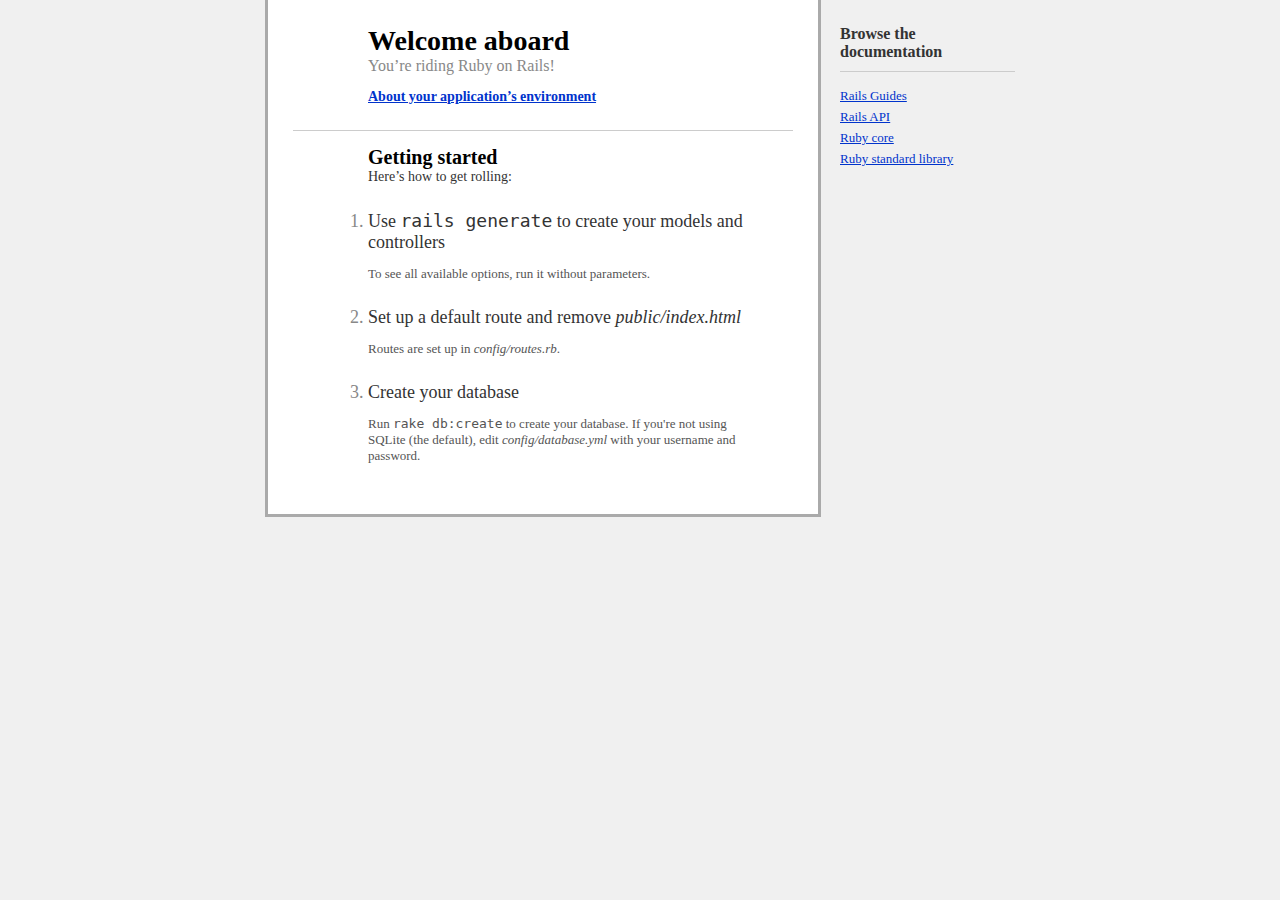
==== public/index.html @ 340bf0dc "XCXXZ" ====
<!DOCTYPE html>
<html>
  <head>
    <title>Ruby on Rails: Welcome aboard</title>
    <style type="text/css" media="screen">
      body {
        margin: 0;
        margin-bottom: 25px;
        padding: 0;
        background-color: #f0f0f0;
        font-family: "Lucida Grande", "Bitstream Vera Sans", "Verdana";
        font-size: 13px;
        color: #333;
      }

      h1 {
        font-size: 28px;
        color: #000;
      }

      a  {color: #03c}
      a:hover {
        background-color: #03c;
        color: white;
        text-decoration: none;
      }


      #page {
        background-color: #f0f0f0;
        width: 750px;
        margin: 0;
        margin-left: auto;
        margin-right: auto;
      }

      #content {
        float: left;
        background-color: white;
        border: 3px solid #aaa;
        border-top: none;
        padding: 25px;
        width: 500px;
      }

      #sidebar {
        float: right;
        width: 175px;
      }

      #footer {
        clear: both;
      }

      #header, #about, #getting-started {
        padding-left: 75px;
        padding-right: 30px;
      }


      #header {
        background-image: url("assets/rails.png");
        background-repeat: no-repeat;
        background-position: top left;
        height: 64px;
      }
      #header h1, #header h2 {margin: 0}
      #header h2 {
        color: #888;
        font-weight: normal;
        font-size: 16px;
      }


      #about h3 {
        margin: 0;
        margin-bottom: 10px;
        font-size: 14px;
      }

      #about-content {
        background-color: #ffd;
        border: 1px solid #fc0;
        margin-left: -55px;
        margin-right: -10px;
      }
      #about-content table {
        margin-top: 10px;
        margin-bottom: 10px;
        font-size: 11px;
        border-collapse: collapse;
      }
      #about-content td {
        padding: 10px;
        padding-top: 3px;
        padding-bottom: 3px;
      }
      #about-content td.name  {color: #555}
      #about-content td.value {color: #000}

      #about-content ul {
        padding: 0;
        list-style-type: none;
      }

      #about-content.failure {
        background-color: #fcc;
        border: 1px solid #f00;
      }
      #about-content.failure p {
        margin: 0;
        padding: 10px;
      }


      #getting-started {
        border-top: 1px solid #ccc;
        margin-top: 25px;
        padding-top: 15px;
      }
      #getting-started h1 {
        margin: 0;
        font-size: 20px;
      }
      #getting-started h2 {
        margin: 0;
        font-size: 14px;
        font-weight: normal;
        color: #333;
        margin-bottom: 25px;
      }
      #getting-started ol {
        margin-left: 0;
        padding-left: 0;
      }
      #getting-started li {
        font-size: 18px;
        color: #888;
        margin-bottom: 25px;
      }
      #getting-started li h2 {
        margin: 0;
        font-weight: normal;
        font-size: 18px;
        color: #333;
      }
      #getting-started li p {
        color: #555;
        font-size: 13px;
      }


      #sidebar ul {
        margin-left: 0;
        padding-left: 0;
      }
      #sidebar ul h3 {
        margin-top: 25px;
        font-size: 16px;
        padding-bottom: 10px;
        border-bottom: 1px solid #ccc;
      }
      #sidebar li {
        list-style-type: none;
      }
      #sidebar ul.links li {
        margin-bottom: 5px;
      }

      .filename {
        font-style: italic;
      }
    </style>
    <script type="text/javascript">
      function about() {
        info = document.getElementById('about-content');
        if (window.XMLHttpRequest)
          { xhr = new XMLHttpRequest(); }
        else
          { xhr = new ActiveXObject("Microsoft.XMLHTTP"); }
        xhr.open("GET","rails/info/properties",false);
        xhr.send("");
        info.innerHTML = xhr.responseText;
        info.style.display = 'block'
      }
    </script>
  </head>
  <body>
    <div id="page">
      <div id="sidebar">
        <ul id="sidebar-items">
          <li>
            <h3>Browse the documentation</h3>
            <ul class="links">
              <li><a href="http://guides.rubyonrails.org/">Rails Guides</a></li>
              <li><a href="http://api.rubyonrails.org/">Rails API</a></li>
              <li><a href="http://www.ruby-doc.org/core/">Ruby core</a></li>
              <li><a href="http://www.ruby-doc.org/stdlib/">Ruby standard library</a></li>
            </ul>
          </li>
        </ul>
      </div>

      <div id="content">
        <div id="header">
          <h1>Welcome aboard</h1>
          <h2>You&rsquo;re riding Ruby on Rails!</h2>
        </div>

        <div id="about">
          <h3><a href="rails/info/properties" onclick="about(); return false">About your application&rsquo;s environment</a></h3>
          <div id="about-content" style="display: none"></div>
        </div>

        <div id="getting-started">
          <h1>Getting started</h1>
          <h2>Here&rsquo;s how to get rolling:</h2>

          <ol>
            <li>
              <h2>Use <code>rails generate</code> to create your models and controllers</h2>
              <p>To see all available options, run it without parameters.</p>
            </li>

            <li>
              <h2>Set up a default route and remove <span class="filename">public/index.html</span></h2>
              <p>Routes are set up in <span class="filename">config/routes.rb</span>.</p>
            </li>

            <li>
              <h2>Create your database</h2>
              <p>Run <code>rake db:create</code> to create your database. If you're not using SQLite (the default), edit <span class="filename">config/database.yml</span> with your username and password.</p>
            </li>
          </ol>
        </div>
      </div>

      <div id="footer">&nbsp;</div>
    </div>
  </body>
</html>
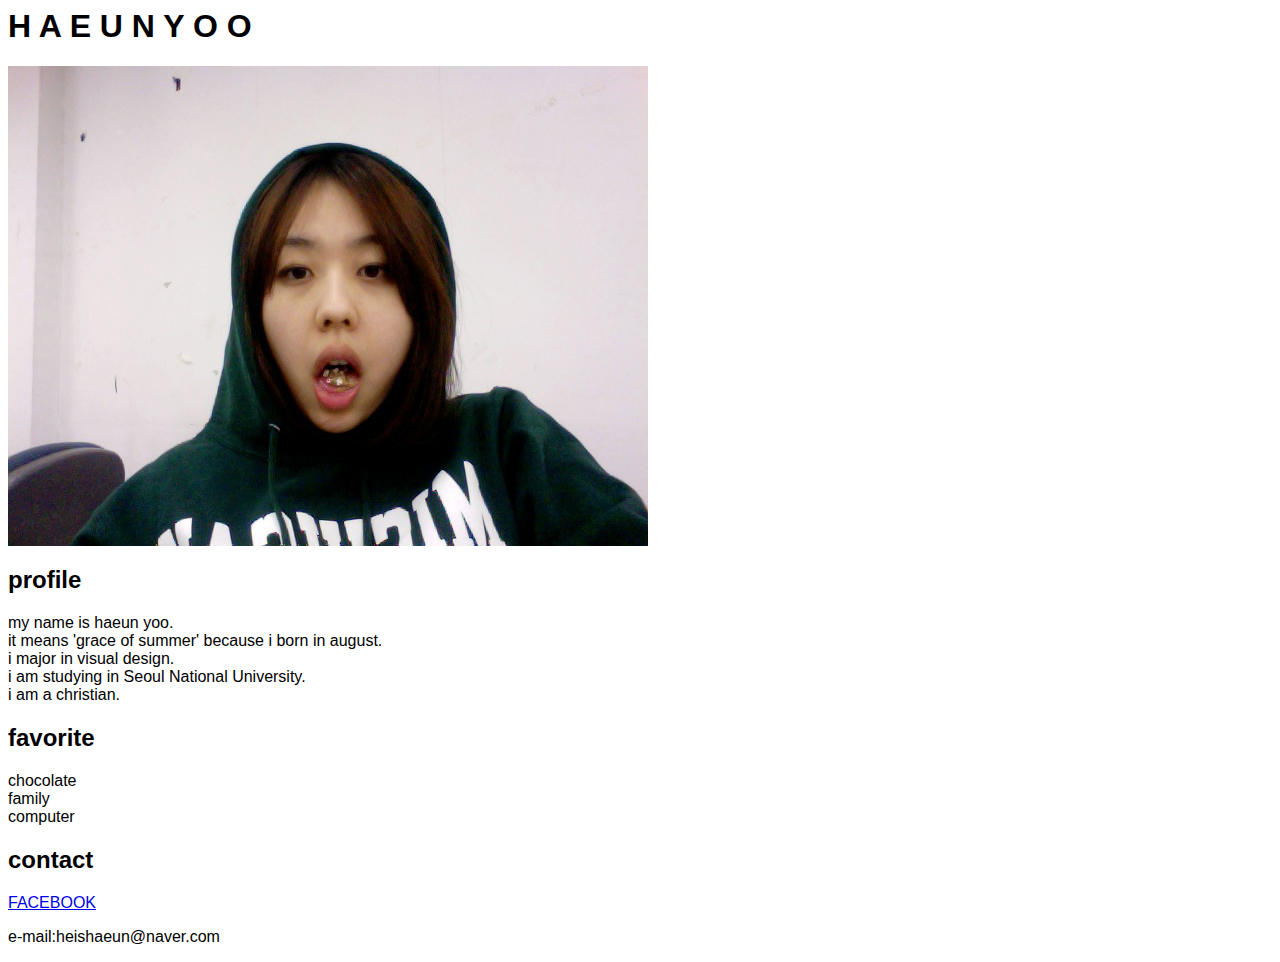
==== commit b39667e7: "add profile" ====
--- a/public/index.html
+++ b/public/index.html
@@ -1,241 +1,43 @@
-<!DOCTYPE html>
 <html>
-  <head>
-    <title>Ruby on Rails: Welcome aboard</title>
-    <style type="text/css" media="screen">
-      body {
-        margin: 0;
-        margin-bottom: 25px;
-        padding: 0;
-        background-color: #f0f0f0;
-        font-family: "Lucida Grande", "Bitstream Vera Sans", "Verdana";
-        font-size: 13px;
-        color: #333;
-      }
+	<head>
+		<title>I  A M  H A E U N</title>
+	</head>
 
-      h1 {
-        font-size: 28px;
-        color: #000;
-      }
+	<body>
+		<div>
+			<h1 style="font-family:helvetica";>H A E U N Y O O
+			</h1>
+		</div>
 
-      a  {color: #03c}
-      a:hover {
-        background-color: #03c;
-        color: white;
-        text-decoration: none;
-      }
+		<div>
+			<img src="a.jpg">	
+		</div>
+		
+		<div>
+			<h2 style="font-family:helvetica"; >profile
+			</h2>
+				<div>
+					<p style="font-family:helvetica";>my name is haeun yoo.<br> it means 'grace of summer' because i born in august. <br>i major in visual design. <br>i am studying in Seoul National University.<br>i am a christian.<br></p>	
+				</div>
+		</div>
+
+		<div>
+			<h2 style="font-family:helvetica"; >favorite
+			</h2>
+				<div>
+					<p style="font-family:helvetica"; >chocolate<br>family<br>computer<br></p>	
+			</div>
+		</div>
+
+		<div>
+			<h2 style="font-family:helvetica"; >contact
+			</h2>
+			<div>
+				<a style="font-family:helvetica" href="http://faceboo.com/heishaeun">FACEBOOK</a>
+			<p style="font-family:helvetica";>e-mail:heishaeun@naver.com</p> 
+			</div>
+		</div>
 
 
-      #page {
-        background-color: #f0f0f0;
-        width: 750px;
-        margin: 0;
-        margin-left: auto;
-        margin-right: auto;
-      }
-
-      #content {
-        float: left;
-        background-color: white;
-        border: 3px solid #aaa;
-        border-top: none;
-        padding: 25px;
-        width: 500px;
-      }
-
-      #sidebar {
-        float: right;
-        width: 175px;
-      }
-
-      #footer {
-        clear: both;
-      }
-
-      #header, #about, #getting-started {
-        padding-left: 75px;
-        padding-right: 30px;
-      }
-
-
-      #header {
-        background-image: url("assets/rails.png");
-        background-repeat: no-repeat;
-        background-position: top left;
-        height: 64px;
-      }
-      #header h1, #header h2 {margin: 0}
-      #header h2 {
-        color: #888;
-        font-weight: normal;
-        font-size: 16px;
-      }
-
-
-      #about h3 {
-        margin: 0;
-        margin-bottom: 10px;
-        font-size: 14px;
-      }
-
-      #about-content {
-        background-color: #ffd;
-        border: 1px solid #fc0;
-        margin-left: -55px;
-        margin-right: -10px;
-      }
-      #about-content table {
-        margin-top: 10px;
-        margin-bottom: 10px;
-        font-size: 11px;
-        border-collapse: collapse;
-      }
-      #about-content td {
-        padding: 10px;
-        padding-top: 3px;
-        padding-bottom: 3px;
-      }
-      #about-content td.name  {color: #555}
-      #about-content td.value {color: #000}
-
-      #about-content ul {
-        padding: 0;
-        list-style-type: none;
-      }
-
-      #about-content.failure {
-        background-color: #fcc;
-        border: 1px solid #f00;
-      }
-      #about-content.failure p {
-        margin: 0;
-        padding: 10px;
-      }
-
-
-      #getting-started {
-        border-top: 1px solid #ccc;
-        margin-top: 25px;
-        padding-top: 15px;
-      }
-      #getting-started h1 {
-        margin: 0;
-        font-size: 20px;
-      }
-      #getting-started h2 {
-        margin: 0;
-        font-size: 14px;
-        font-weight: normal;
-        color: #333;
-        margin-bottom: 25px;
-      }
-      #getting-started ol {
-        margin-left: 0;
-        padding-left: 0;
-      }
-      #getting-started li {
-        font-size: 18px;
-        color: #888;
-        margin-bottom: 25px;
-      }
-      #getting-started li h2 {
-        margin: 0;
-        font-weight: normal;
-        font-size: 18px;
-        color: #333;
-      }
-      #getting-started li p {
-        color: #555;
-        font-size: 13px;
-      }
-
-
-      #sidebar ul {
-        margin-left: 0;
-        padding-left: 0;
-      }
-      #sidebar ul h3 {
-        margin-top: 25px;
-        font-size: 16px;
-        padding-bottom: 10px;
-        border-bottom: 1px solid #ccc;
-      }
-      #sidebar li {
-        list-style-type: none;
-      }
-      #sidebar ul.links li {
-        margin-bottom: 5px;
-      }
-
-      .filename {
-        font-style: italic;
-      }
-    </style>
-    <script type="text/javascript">
-      function about() {
-        info = document.getElementById('about-content');
-        if (window.XMLHttpRequest)
-          { xhr = new XMLHttpRequest(); }
-        else
-          { xhr = new ActiveXObject("Microsoft.XMLHTTP"); }
-        xhr.open("GET","rails/info/properties",false);
-        xhr.send("");
-        info.innerHTML = xhr.responseText;
-        info.style.display = 'block'
-      }
-    </script>
-  </head>
-  <body>
-    <div id="page">
-      <div id="sidebar">
-        <ul id="sidebar-items">
-          <li>
-            <h3>Browse the documentation</h3>
-            <ul class="links">
-              <li><a href="http://guides.rubyonrails.org/">Rails Guides</a></li>
-              <li><a href="http://api.rubyonrails.org/">Rails API</a></li>
-              <li><a href="http://www.ruby-doc.org/core/">Ruby core</a></li>
-              <li><a href="http://www.ruby-doc.org/stdlib/">Ruby standard library</a></li>
-            </ul>
-          </li>
-        </ul>
-      </div>
-
-      <div id="content">
-        <div id="header">
-          <h1>Welcome aboard</h1>
-          <h2>You&rsquo;re riding Ruby on Rails!</h2>
-        </div>
-
-        <div id="about">
-          <h3><a href="rails/info/properties" onclick="about(); return false">About your application&rsquo;s environment</a></h3>
-          <div id="about-content" style="display: none"></div>
-        </div>
-
-        <div id="getting-started">
-          <h1>Getting started</h1>
-          <h2>Here&rsquo;s how to get rolling:</h2>
-
-          <ol>
-            <li>
-              <h2>Use <code>rails generate</code> to create your models and controllers</h2>
-              <p>To see all available options, run it without parameters.</p>
-            </li>
-
-            <li>
-              <h2>Set up a default route and remove <span class="filename">public/index.html</span></h2>
-              <p>Routes are set up in <span class="filename">config/routes.rb</span>.</p>
-            </li>
-
-            <li>
-              <h2>Create your database</h2>
-              <p>Run <code>rake db:create</code> to create your database. If you're not using SQLite (the default), edit <span class="filename">config/database.yml</span> with your username and password.</p>
-            </li>
-          </ol>
-        </div>
-      </div>
-
-      <div id="footer">&nbsp;</div>
-    </div>
-  </body>
+	</body>
 </html>
